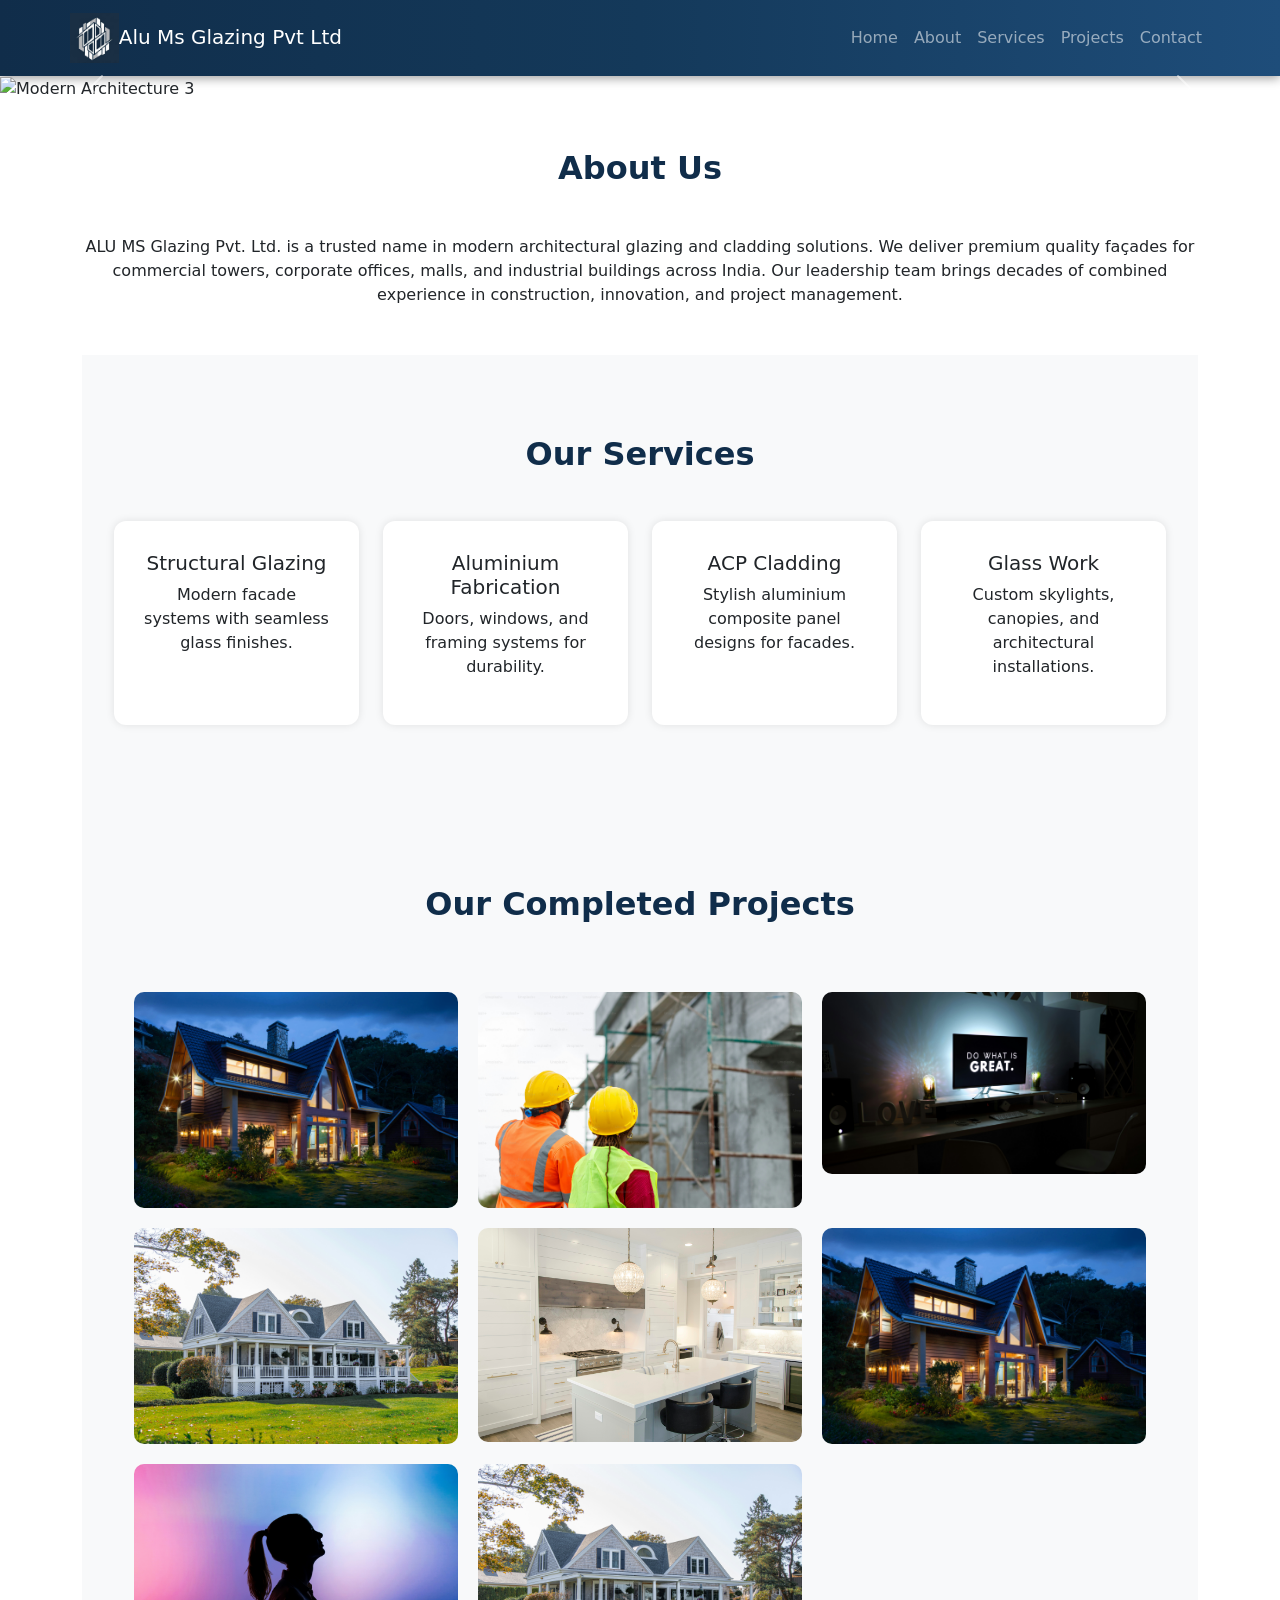
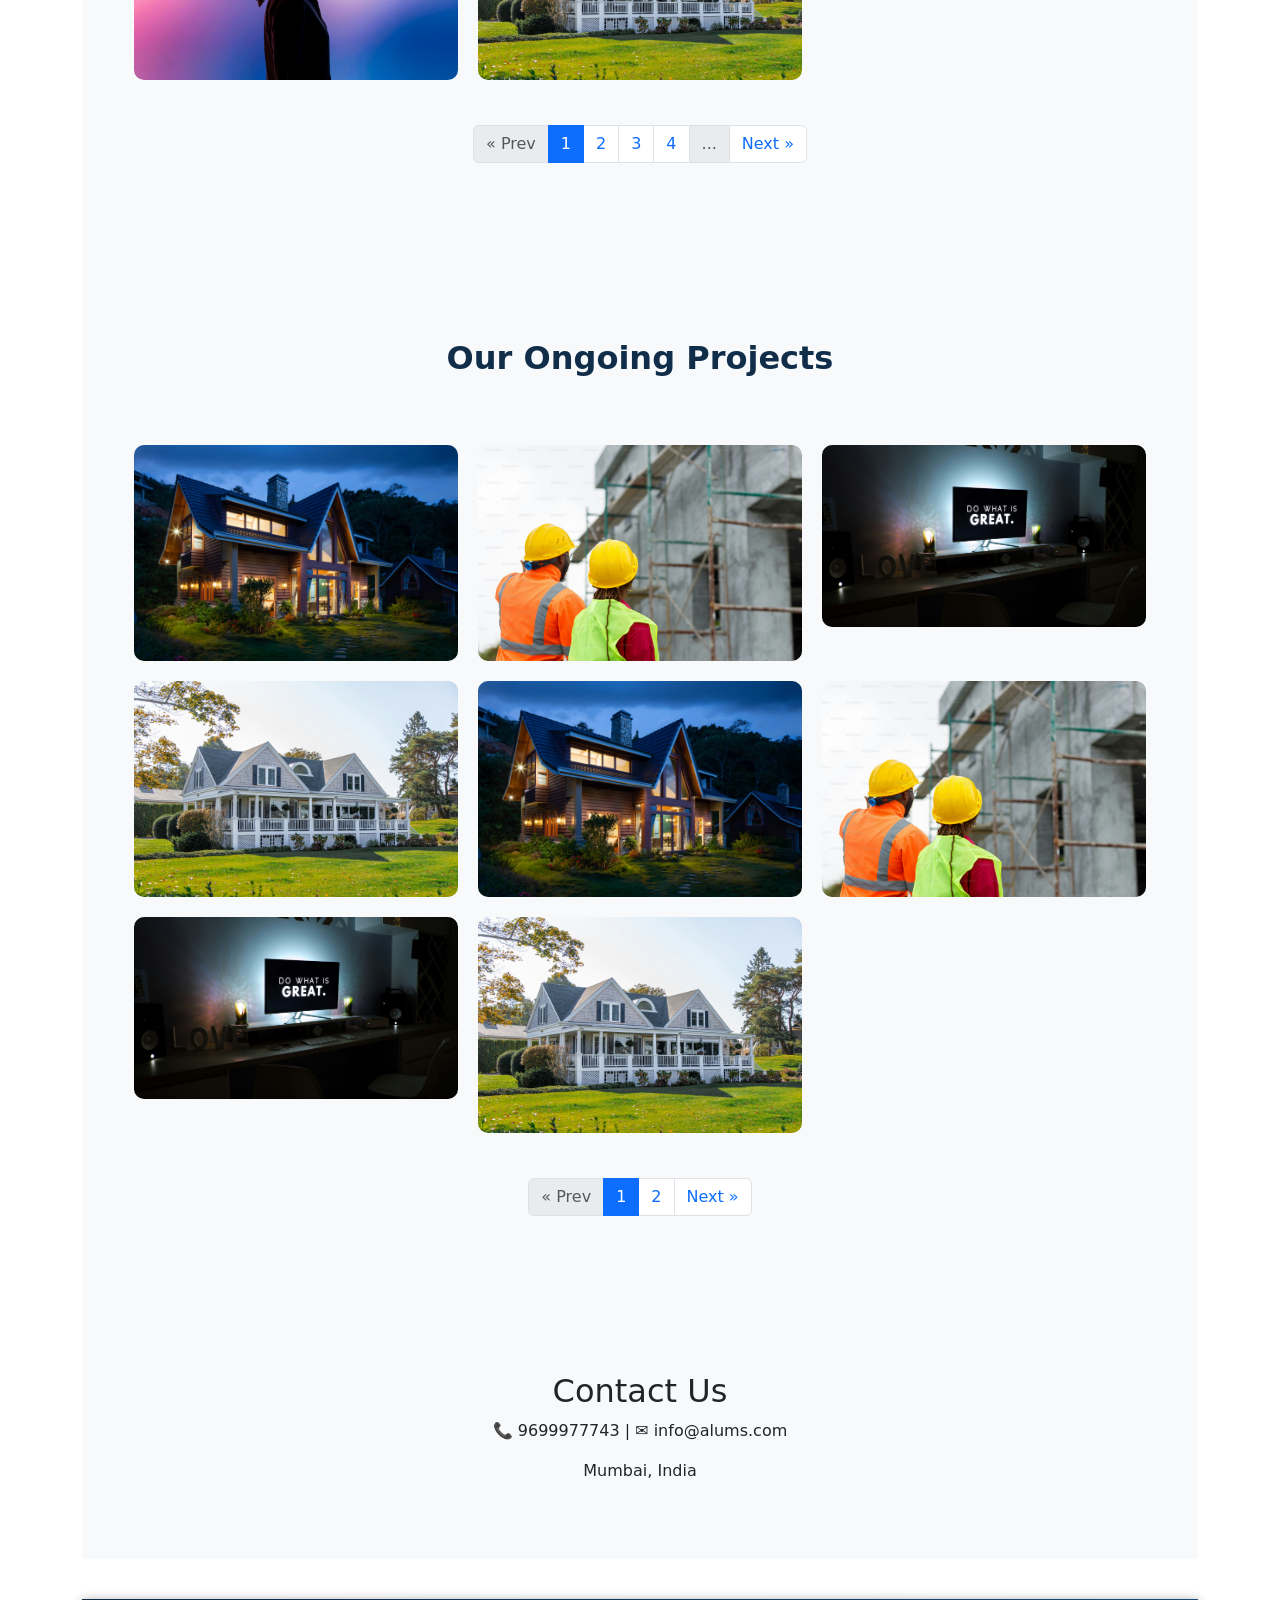
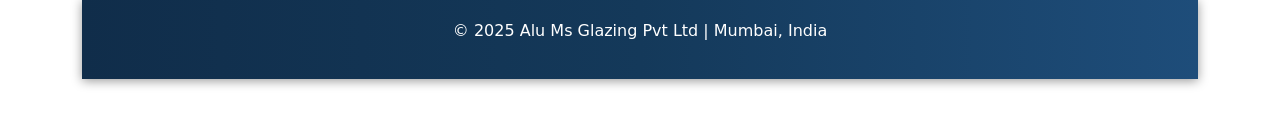
==== index.html @ 6c9ac09f "added git repo" ====
<!DOCTYPE html>
<html lang="en">
<head>
  <meta charset="UTF-8">
  <meta name="viewport" content="width=device-width, initial-scale=1.0">
  <title>ALU MS Glazing Pvt. Ltd.</title>
  <link href="bootstrap.min.css" rel="stylesheet">
  <link href="style.css" rel="stylesheet">
  <meta name="google-site-verification" content="X4Yf1Yrhj-bGgJg_asGYWgxKv6AUqqI0Nv9WVjz3x1o" />
</head>

<body>

  <!-- Header -->
  <header>
    <nav class="navbar navbar-expand-lg navbar-dark container">
      <a class="navbar-brand" href="#">
        <img src="glazinglogo.png" alt="ALU MS Glazing Logo">Alu Ms Glazing Pvt Ltd
      </a>
      <button class="navbar-toggler" type="button" data-bs-toggle="collapse" data-bs-target="#navbarNav">
        <span class="navbar-toggler-icon"></span>
      </button>
      <div class="collapse navbar-collapse" id="navbarNav">
        <ul class="navbar-nav ms-auto">
          <li class="nav-item"><a class="nav-link" href="#">Home</a></li>
          <li class="nav-item"><a class="nav-link" href="#about">About</a></li>
          <li class="nav-item"><a class="nav-link" href="#services">Services</a></li>
          <li class="nav-item"><a class="nav-link" href="#projects">Projects</a></li>
          <li class="nav-item"><a class="nav-link" href="#contact">Contact</a></li>
        </ul>
      </div>
    </nav>
  </header>

  <!-- Carousel -->
  <div id="mainCarousel" class="carousel slide carousel-fade" data-bs-ride="carousel" data-bs-interval="3000">
    <div class="carousel-inner">
      <div class="carousel-item active">
        <img src="https://images.unsplash.com/photo-1600585154340-be6161a56a0c?auto=format&fit=crop&w=1400&q=60" alt="Glass Facade 1">
      </div>
      <div class="carousel-item">
        <img src="https://images.unsplash.com/photo-1600585154340-be6161a56a0c?auto=format&fit=crop&w=1400&q=60" alt="Building Facade 2">
      </div>
      <div class="carousel-item">
        <img src="https://images.unsplash.com/photo-1600585154340-be6161a56a0c?auto=format&fit=crop&w=1400&q=60" alt="Modern Architecture 3">
      </div>
    </div>
    <button class="carousel-control-prev" type="button" data-bs-target="#mainCarousel" data-bs-slide="prev">
      <span class="carousel-control-prev-icon" aria-hidden="true"></span>
      <span class="visually-hidden">Previous</span>
    </button>
    <button class="carousel-control-next" type="button" data-bs-target="#mainCarousel" data-bs-slide="next">
      <span class="carousel-control-next-icon" aria-hidden="true"></span>
      <span class="visually-hidden">Next</span>
    </button>
  </div>

  <!-- About -->
<!-- About -->
<section id="about" class="py-5 bg-white">
  <div class="container text-center">
    <h2 class="text-primary fw-bold mb-5">About Us</h2>
    <p class="mb-5">
      ALU MS Glazing Pvt. Ltd. is a trusted name in modern architectural glazing and cladding solutions.
      We deliver premium quality façades for commercial towers, corporate offices, malls, and industrial buildings across India.
      Our leadership team brings decades of combined experience in construction, innovation, and project management.
    </p>
     
    <!--<h3 class="mb-4"> <p class="text-primary fw-bold mb-5">Our Core Leadership Team</p></h3>
    <div class="row g-4">
      <div class="col-md-4">
        <div class="card border-0 shadow-sm p-4">
          <img src="glazeimg1.jpg" class="rounded-circle mx-auto mb-3" alt="CEO" width="150" height="150">
          <h5 class="fw-bold">Rampratap Yadav</h5>
          <p class="text-muted mb-1">Director</p>
          <p class="small text-secondary">
            Rampratap With over 15 years of experience in architectural glazing, Rampratap leads ALU MS Glazing with
            a focus on quality, client satisfaction, and cutting-edge design.
          </p>
        </div>
      </div>

      <div class="col-md-4">
        <div class="card border-0 shadow-sm p-4">
          <img src="glazeimg1.jpg" class="rounded-circle mx-auto mb-3" alt="COO" width="150" height="150">
          <h5 class="fw-bold">SUNITA BRIJESH MOURYA</h5>
          <p class="text-muted mb-1">Director</p>
          <p class="small text-secondary">
            Sunita oversees daily operations and ensures every project runs smoothly, maintaining the highest
            standards of efficiency and safety across all sites.
          </p>
        </div>
      </div>

      <div class="col-md-4">
        <div class="card border-0 shadow-sm p-4">
          <img src="glazeimg1.jpg" class="rounded-circle mx-auto mb-3" alt="Director" width="150" height="150">
          <h5 class="fw-bold">RAMDHYAN PARASNATH MAURYA</h5>
          <p class="text-muted mb-1">Director</p>
          <p class="small text-secondary">
            Ramdhyan brings over 20 years of expertise in construction and client relations, guiding the team
            with strategic vision and a passion for excellence.
          </p>
        </div>
      </div>
    </div>
  </div>
</section>-->

  <!-- Services -->
  <section id="services" >
    <div class="container">
      <h2 class="text-primary fw-bold mb-5">Our Services</h2>
      <div class="row g-4">
        <div class="col-md-3"><div class="service-card"><h5>Structural Glazing</h5><p>Modern facade systems with seamless glass finishes.</p></div></div>
        <div class="col-md-3"><div class="service-card"><h5>Aluminium Fabrication</h5><p>Doors, windows, and framing systems for durability.</p></div></div>
        <div class="col-md-3"><div class="service-card"><h5>ACP Cladding</h5><p>Stylish aluminium composite panel designs for facades.</p></div></div>
        <div class="col-md-3"><div class="service-card"><h5>Glass Work</h5><p>Custom skylights, canopies, and architectural installations.</p></div></div>
      </div>
    </div>
  </section>
  <!-- Projects (Dynamic Pagination) -->
  <section id="projects">
    <div class="container">
      <h2 class="text-primary fw-bold mb-5">Our Completed Projects</h2>
      <div id="projectsGrid" class="projects-grid"></div>
      <nav>
        <ul id="pagination" class="pagination"></ul>
      </nav>
    </div>
  </section>

   <!-- Projects (Dynamic Pagination) -->
  <section id="projects">
    <div class="container">
      <h2 class="text-primary fw-bold mb-5">Our Ongoing Projects</h2>
      <div id="projectsOGrid" class="projects-grid"></div>
      <nav>
        <ul id="opagination" class="pagination"></ul>
      </nav>
    </div>
  </section>
  <!-- Contact -->
  <section id="contact" class="bg-light text-center">
    <div class="container">
      <h2>Contact Us</h2>
      <p>📞 9699977743 | ✉️ info@alums.com</p>
      <p>Mumbai, India</p>
    </div>
  </section>

  <!-- Footer -->
  <footer>
    <p>© 2025 Alu Ms Glazing Pvt Ltd | Mumbai, India</p>
  </footer>

  <script src="bootstrap.bundle.min.js"></script>
  <script src="projectscript.js" ></script>
  <script src="ongoing_projectscript.js" ></script>
  <script>
  document.addEventListener("DOMContentLoaded", () => {
    
    renderProjects();
    renderPagination();
    orenderProjects();
    orenderPagination();
  });
  </script>
</body>
</html>
---- style.css ----
<style>
    body {
      font-family: 'Segoe UI', Tahoma, Geneva, Verdana, sans-serif;
      background-color: #fff;
      color: #333;
    }
    header,footer {
      background:linear-gradient(90deg, #102d4a, #14395a, #1e4d7a);
      ;
      color: white;
      box-shadow: 0 2px 10px rgba(0, 0, 0, 0.4);
    }

    header a, footer a {
      color: #00aaff;
      text-decoration: none;
    }
    header a:hover, footer a:hover {
      color: #66ccff;
    }
    .navbar-brand img {
      height: 50px;
    }
    .carousel-item img {
      width: 100%;
      height: 500px;
      object-fit: cover;
    }
    section { padding: 60px 0; }

    /* About */
    .about-section {
      padding: 60px 20px;
      text-align: center;
    }
    .about-section h2 {
      color: #000;
      margin-bottom: 20px;
    }
    .team {
      display: flex;
      flex-wrap: wrap;
      justify-content: center;
      gap: 30px;
      margin-top: 40px;
    }
    .team-member {
      text-align: center;
      max-width: 250px;
    }
    .team-member img {
      width: 100%;
      border-radius: 50%;
      height: 200px;
      object-fit: cover;
      margin-bottom: 15px;
    }

    /* Services */
    #services {
      background-color: #f8f9fa;
      text-align: center;
      padding: 80px 20px;
    }
    .service-card {
      background: #fff;
      border-radius: 12px;
      padding: 30px;
      box-shadow: 0 0 8px rgba(0,0,0,0.1);
      transition: all 0.3s ease;
      height: 100%;
    }
    .service-card:hover {
      background: #e6f0ff;
      transform: translateY(-5px);
    }

    /* Projects */
    #projects {
      text-align: center;
      background-color: #f8f9fa;
      padding: 80px 20px;
    }
    .projects-grid {
      display: grid;
      grid-template-columns: repeat(auto-fit, minmax(250px, 1fr));
      gap: 20px;
      padding: 20px;
    }
    .projects-grid img {
      width: 100%;
      border-radius: 10px;
      transition: transform 0.3s ease;
    }
    .projects-grid img:hover {
      transform: scale(1.05);
    }
    .pagination {
      justify-content: center;
      margin-top: 25px;
    }

    footer {
      text-align: center;
      padding: 20px;
      margin-top: 40px;
    }

  :root {
  --bs-primary-rgb: 16, 45, 74;
  --bs-text-opacity: 1;
}
  </style>
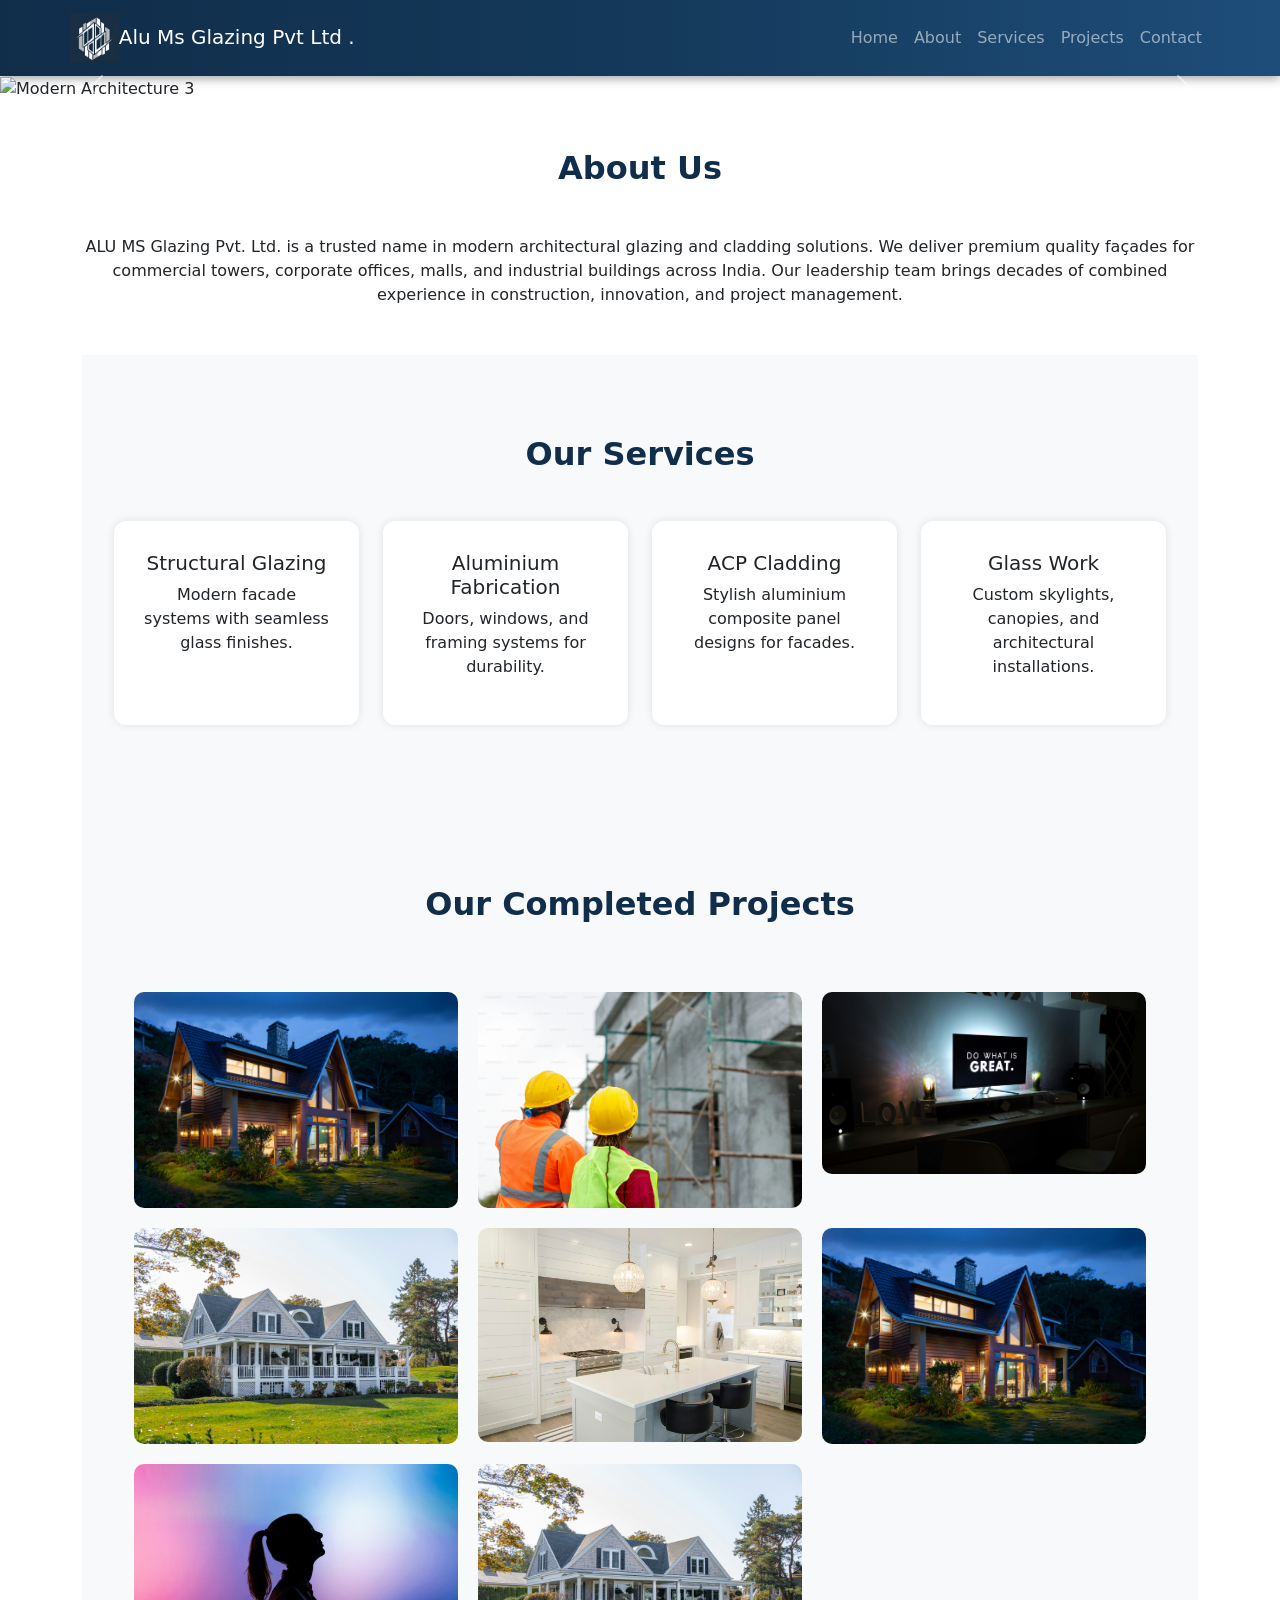
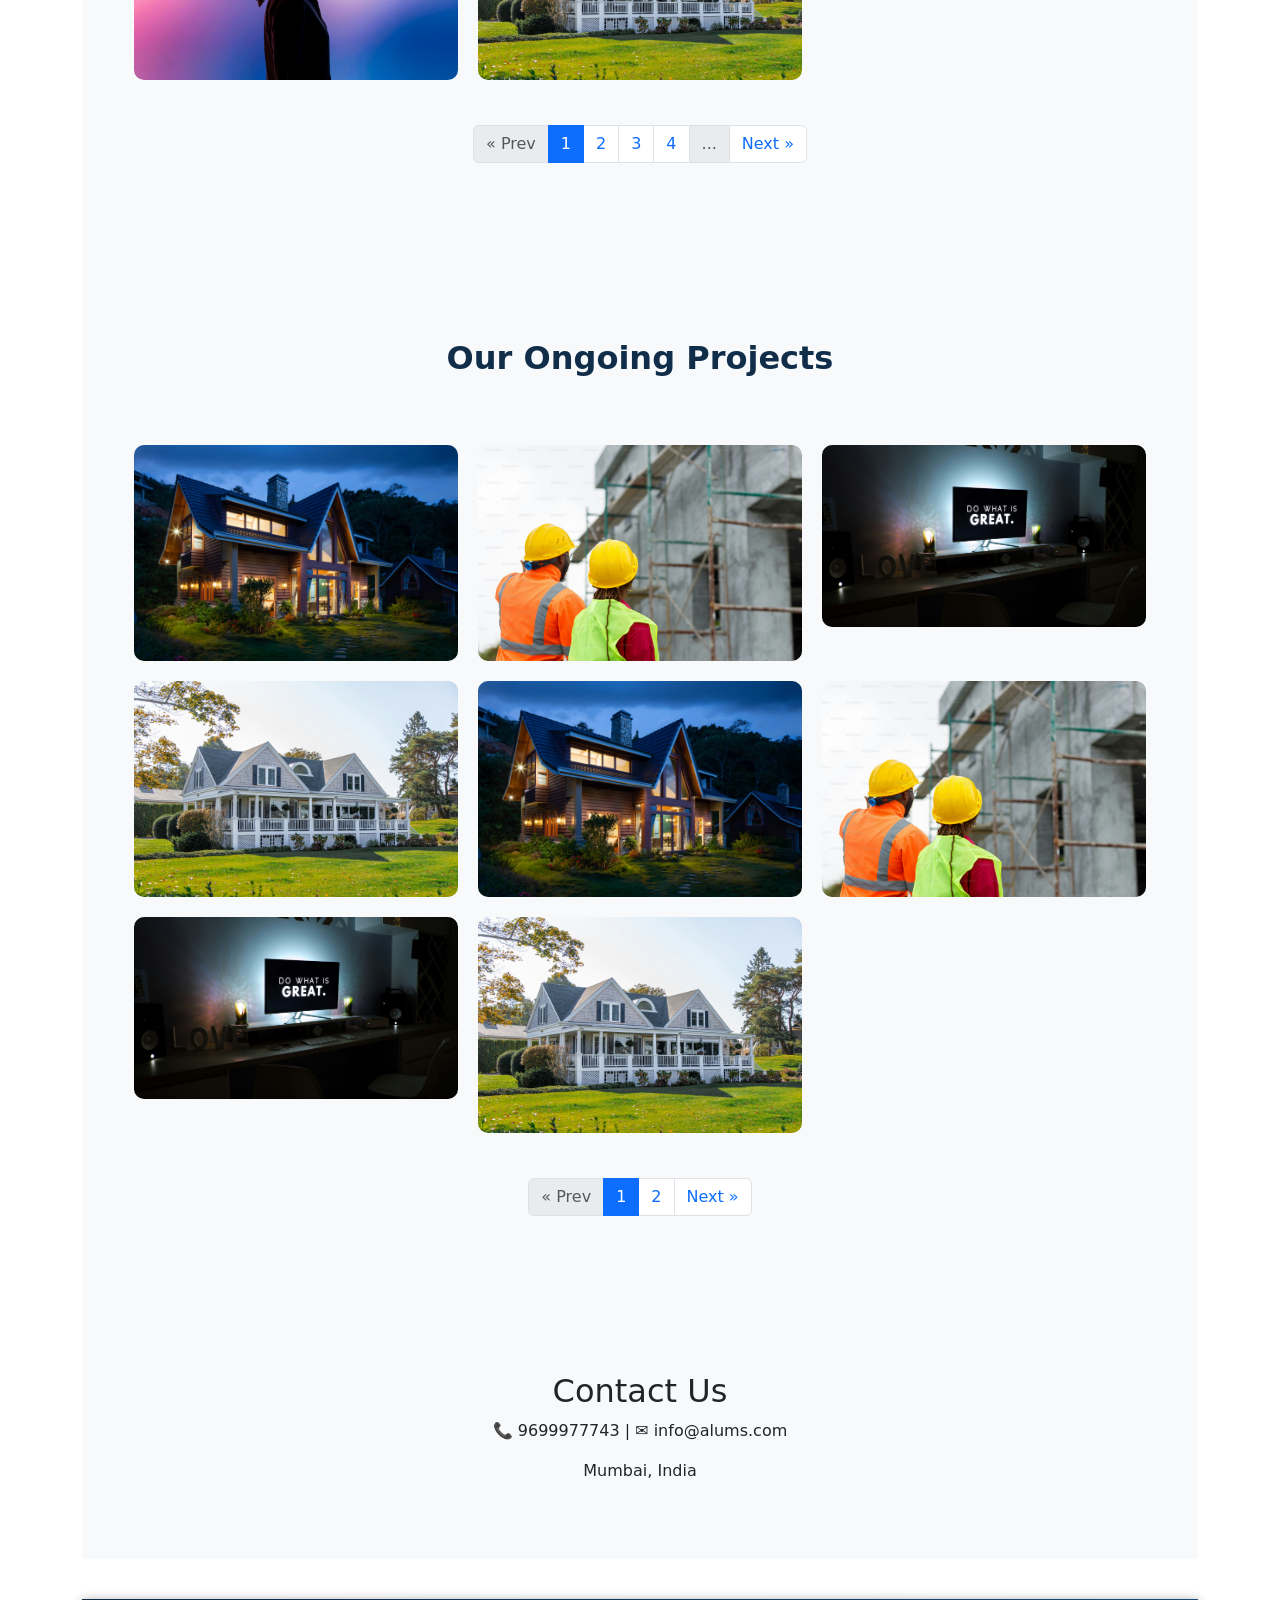
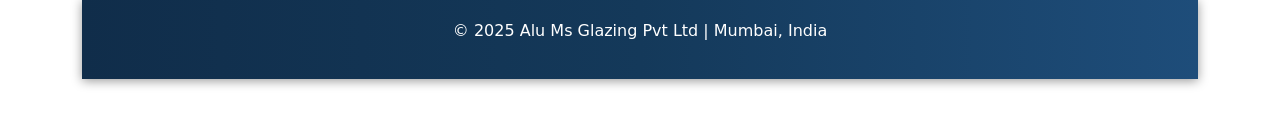
==== commit 31ff2573: "Update index.html added ." ====
--- a/index.html
+++ b/index.html
@@ -15,7 +15,7 @@
   <header>
     <nav class="navbar navbar-expand-lg navbar-dark container">
       <a class="navbar-brand" href="#">
-        <img src="glazinglogo.png" alt="ALU MS Glazing Logo">Alu Ms Glazing Pvt Ltd
+        <img src="glazinglogo.png" alt="ALU MS Glazing Logo">Alu Ms Glazing Pvt Ltd .
       </a>
       <button class="navbar-toggler" type="button" data-bs-toggle="collapse" data-bs-target="#navbarNav">
         <span class="navbar-toggler-icon"></span>
